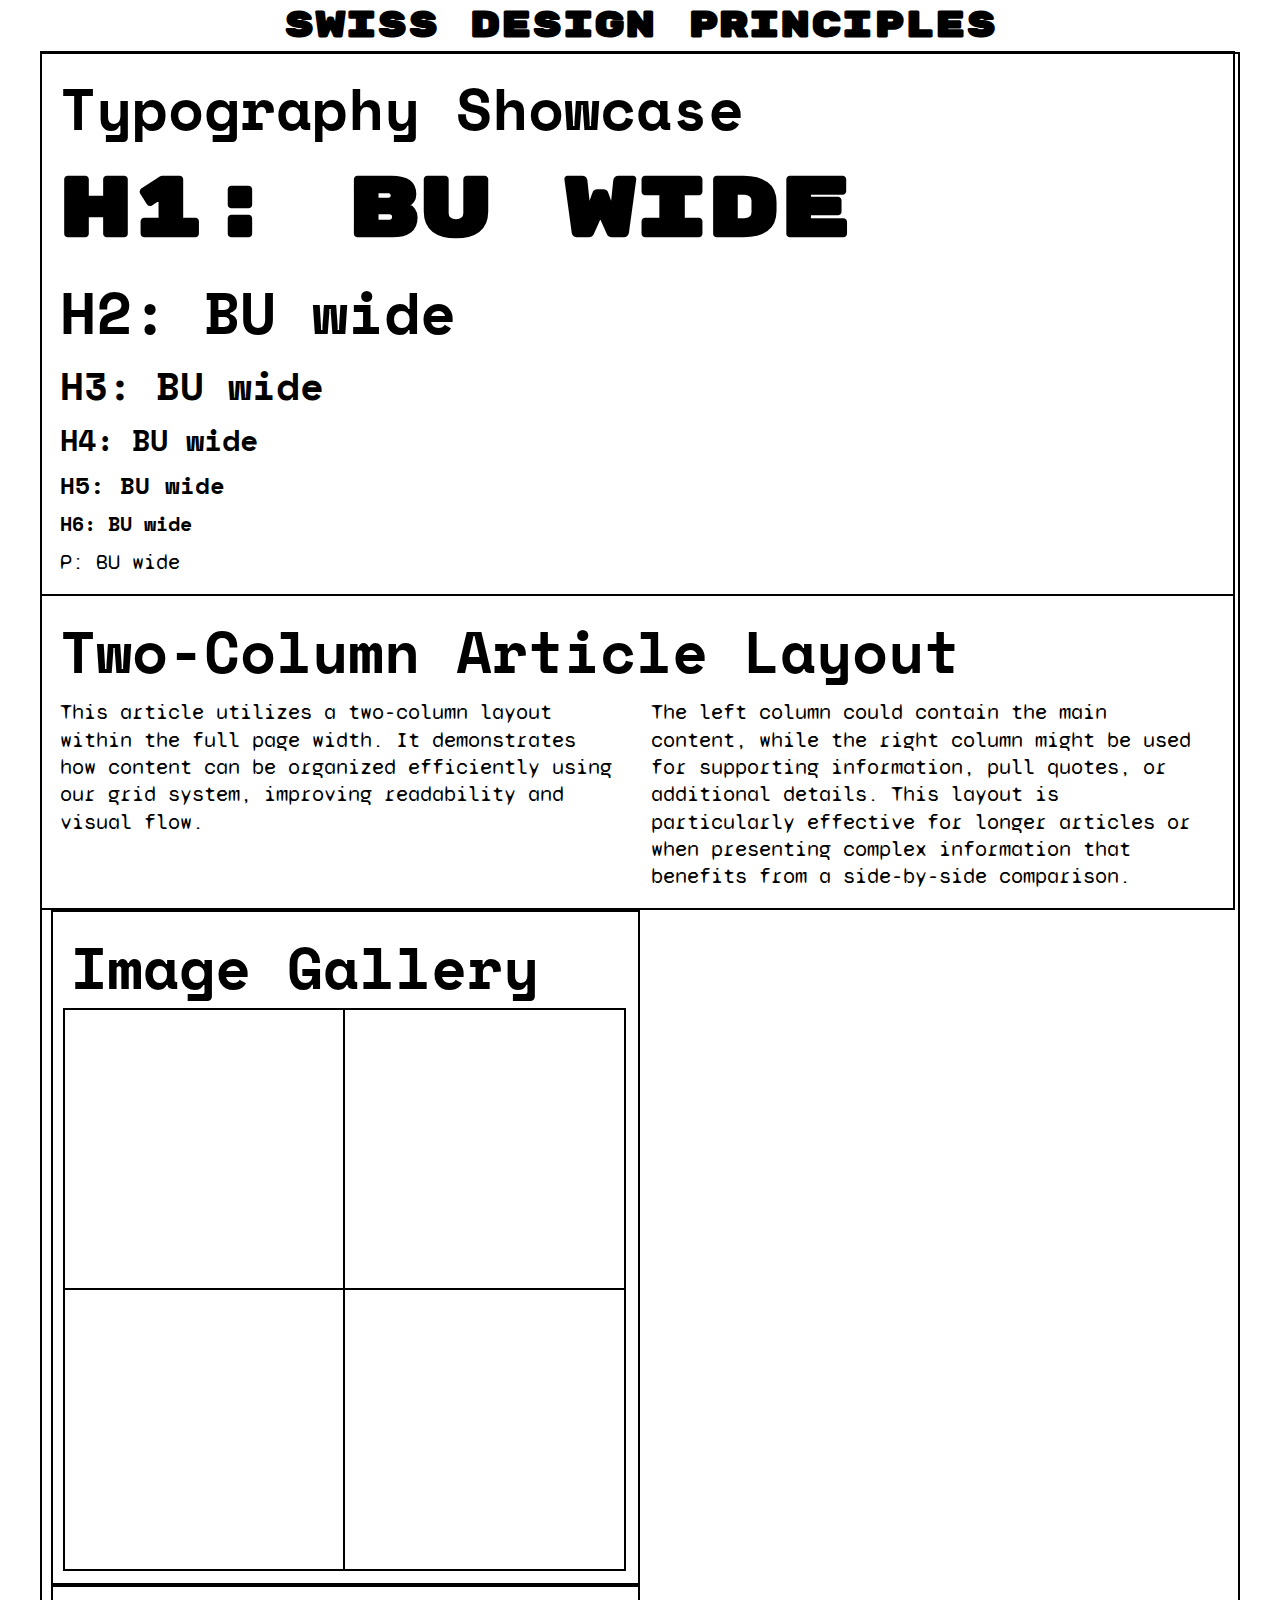
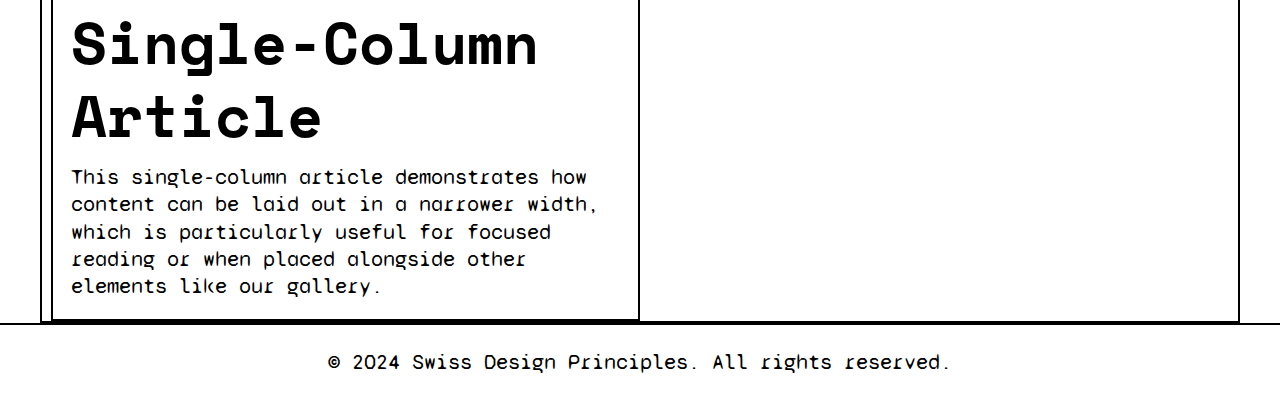
==== index.html @ 14ec398f "asd" ====
<html lang="en">
<head>
    <meta charset="UTF-8">
    <meta name="viewport" content="width=device-width, initial-scale=1.0">
    <title>Swiss Design Principles</title>
    <link href="https://fonts.googleapis.com/css2?family=Rubik+Mono+One&family=Space+Mono:wght@400;700&family=Syne+Mono&display=swap" rel="stylesheet">
    <link rel="stylesheet" href="styles.css">
</head>
<body>
  <header>
            <h1 class="grid-title">Swiss Design Principles</h1>
        </header>
    <div id="container" class="grid-container">
        
        <main>
            <section class="module module--full-width">
                <h2>Typography Showcase</h2>
                <div class="article">
                    <h1>H1: <span class="bu-count"></span> BU wide</h1>
                    <h2>H2: <span class="bu-count"></span> BU wide</h2>
                    <h3>H3: <span class="bu-count"></span> BU wide</h3>
                    <h4>H4: <span class="bu-count"></span> BU wide</h4>
                    <h5>H5: <span class="bu-count"></span> BU wide</h5>
                    <h6>H6: <span class="bu-count"></span> BU wide</h6>
                    <p>P: <span class="bu-count"></span> BU wide</p>
                </div>
            </section>
            <section class="module module--full-width">
                <h2>Two-Column Article Layout</h2>
                <div class="article two-column">
                    <p>This article utilizes a two-column layout within the full page width. It demonstrates how content can be organized efficiently using our grid system, improving readability and visual flow.</p>
                    <p>The left column could contain the main content, while the right column might be used for supporting information, pull quotes, or additional details. This layout is particularly effective for longer articles or when presenting complex information that benefits from a side-by-side comparison.</p>
                </div>
            </section>
            <div class="module module--half-width">
                <h2>Image Gallery</h2>
                <div class="gallery-grid">
                    <div class="gallery-item"></div>
                    <div class="gallery-item"></div>
                    <div class="gallery-item"></div>
                    <div class="gallery-item"></div>
                </div>
            </div>
            <div class="module module--half-width">
                <h2>Single-Column Article</h2>
                <div class="article">
                    <p>This single-column article demonstrates how content can be laid out in a narrower width, which is particularly useful for focused reading or when placed alongside other elements like our gallery.</p>
                </div>
            </div>
        </main>

    </div>
          <footer>
            <p>&copy; 2024 Swiss Design Principles. All rights reserved.</p>
        </footer>
    <script src="script.js"></script>
</body>
</html>
---- styles.css ----
/* Reset */
* {
  margin: 0;
  padding: 0;
  box-sizing: border-box;
}

/* General styling */
body {
  font-family: 'Syne Mono', monospace;
  background-color: #ffffff;
  color: #000000;
  margin: 0 auto;
}

/* Grid container */
.grid-container {
  display: grid;
  grid-template-columns: 1fr 1fr; /* Two equal columns */
  border-style: solid;
  border-color: #000000;
  /* Width, margins, and gaps dynamically calculated in JS */
}

/* Modules */
.module {
  border-style: solid;
  border-color: #000000;
  box-sizing: border-box;
  /* Margins, padding, and sizes dynamically calculated in JS */
}

.module--full-width {
  grid-column: 1 / -1; /* Full width across columns */
}

.module--half-width {
  float: left; /* Align to left or right based on JS logic */
  /* Width and margins dynamically calculated in JS */
}

/* Typography */
h1, h2, h3, h4, h5, h6, p {
  font-family: 'Syne Mono', monospace;
  /* Font sizes and line heights dynamically calculated in JS */
}

h1 {
  font-family: 'Rubik Mono One', sans-serif;
}

h2, h3, h4, h5, h6 {
  font-family: 'Space Mono', monospace;
}

.grid-title {
  text-align: center;
  font-family: 'Rubik Mono One', sans-serif;
  white-space: nowrap;
  overflow: hidden;
  text-overflow: ellipsis;
  /* Font size and margins dynamically calculated in JS */
}

/* Two-column layout */
.two-column {
  column-count: 2;
  /* Column gaps dynamically calculated in JS */
}

/* Gallery */
.gallery-grid {
  display: grid;
  grid-template-columns: repeat(2, 1fr);
  /* Gaps dynamically calculated in JS */
}

.gallery-item {
  aspect-ratio: 1 / 1;
  border-style: solid;
  border-color: #000000;
  box-sizing: border-box;
  /* Margins dynamically calculated in JS */
}

/* Footer */
footer {
  text-align: center;
  border-top-style: solid;
  border-color: #000000;
  /* Padding and border width dynamically calculated in JS */
}

/* Responsive adjustments */
@media (max-width: 768px) {
  .grid-container {
    grid-template-columns: 1fr; /* Single-column layout */
  }

  .module--half-width {
    width: 100%; /* Ensure modules stack */
    float: none;
  }

  .two-column {
    column-count: 1; /* Reduce to single column */
  }
}
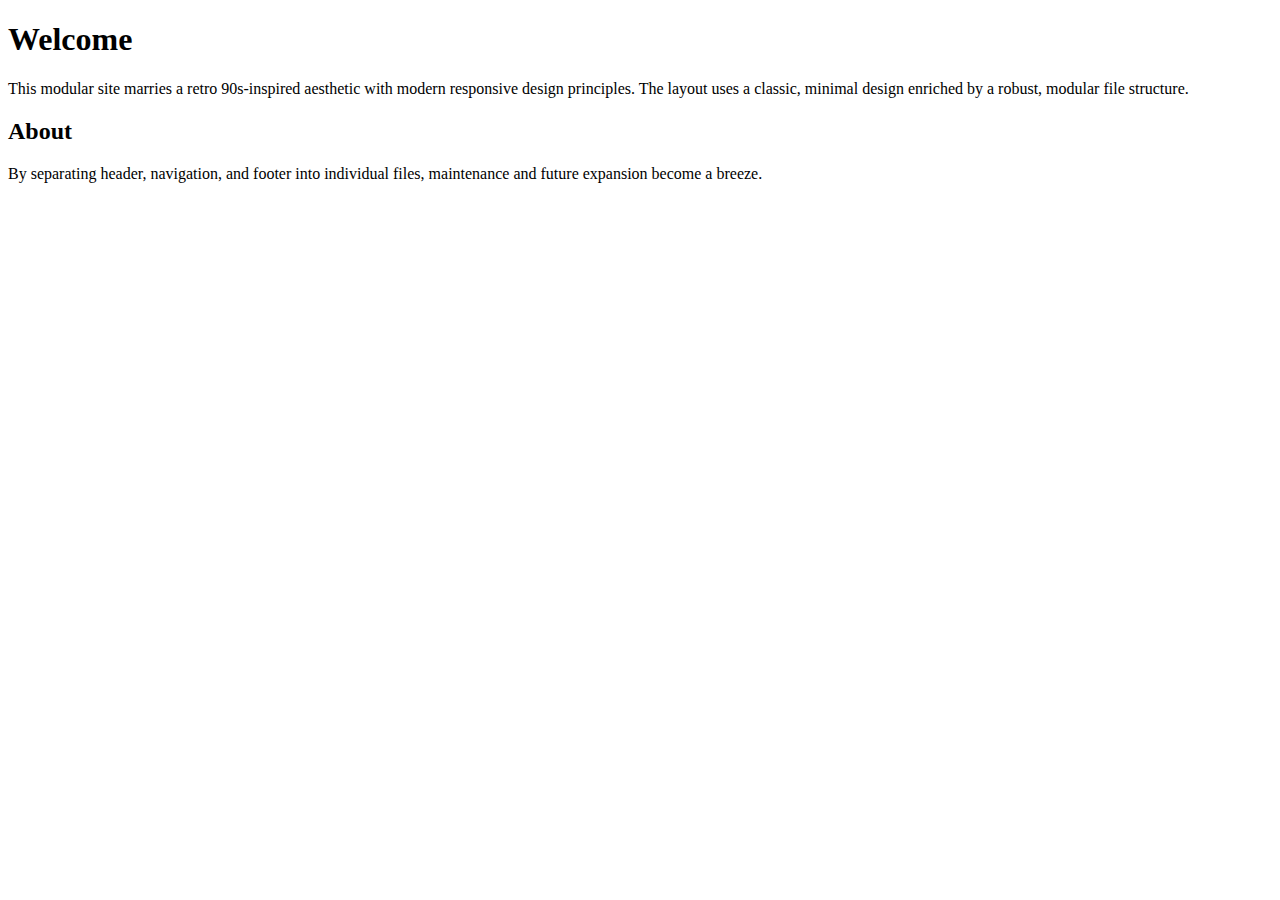
==== commit 17d59a5e: "remake" ====
--- a/index.html
+++ b/index.html
@@ -1,58 +1,43 @@
+<!DOCTYPE html>
 <html lang="en">
 <head>
-    <meta charset="UTF-8">
-    <meta name="viewport" content="width=device-width, initial-scale=1.0">
-    <title>Swiss Design Principles</title>
-    <link href="https://fonts.googleapis.com/css2?family=Rubik+Mono+One&family=Space+Mono:wght@400;700&family=Syne+Mono&display=swap" rel="stylesheet">
-    <link rel="stylesheet" href="styles.css">
+  <meta charset="UTF-8">
+  <!-- Ensure responsiveness on all devices -->
+  <meta name="viewport" content="width=device-width, initial-scale=1.0">
+  <title>Modular Minimal Site with Base Styling</title>
+  <!-- Link to external CSS -->
+  <link rel="stylesheet" href="css/styles.css">
+  <!-- Optional: Include the Space Mono font from Google Fonts -->
+  <link href="https://fonts.googleapis.com/css2?family=Space+Mono&display=swap" rel="stylesheet">
 </head>
 <body>
-  <header>
-            <h1 class="grid-title">Swiss Design Principles</h1>
-        </header>
-    <div id="container" class="grid-container">
-        
-        <main>
-            <section class="module module--full-width">
-                <h2>Typography Showcase</h2>
-                <div class="article">
-                    <h1>H1: <span class="bu-count"></span> BU wide</h1>
-                    <h2>H2: <span class="bu-count"></span> BU wide</h2>
-                    <h3>H3: <span class="bu-count"></span> BU wide</h3>
-                    <h4>H4: <span class="bu-count"></span> BU wide</h4>
-                    <h5>H5: <span class="bu-count"></span> BU wide</h5>
-                    <h6>H6: <span class="bu-count"></span> BU wide</h6>
-                    <p>P: <span class="bu-count"></span> BU wide</p>
-                </div>
-            </section>
-            <section class="module module--full-width">
-                <h2>Two-Column Article Layout</h2>
-                <div class="article two-column">
-                    <p>This article utilizes a two-column layout within the full page width. It demonstrates how content can be organized efficiently using our grid system, improving readability and visual flow.</p>
-                    <p>The left column could contain the main content, while the right column might be used for supporting information, pull quotes, or additional details. This layout is particularly effective for longer articles or when presenting complex information that benefits from a side-by-side comparison.</p>
-                </div>
-            </section>
-            <div class="module module--half-width">
-                <h2>Image Gallery</h2>
-                <div class="gallery-grid">
-                    <div class="gallery-item"></div>
-                    <div class="gallery-item"></div>
-                    <div class="gallery-item"></div>
-                    <div class="gallery-item"></div>
-                </div>
-            </div>
-            <div class="module module--half-width">
-                <h2>Single-Column Article</h2>
-                <div class="article">
-                    <p>This single-column article demonstrates how content can be laid out in a narrower width, which is particularly useful for focused reading or when placed alongside other elements like our gallery.</p>
-                </div>
-            </div>
-        </main>
+  <div class="calculator-container">
+    <!-- Modular components loaded via JavaScript -->
+    <div id="header"></div>
+    <div id="nav"></div>
 
-    </div>
-          <footer>
-            <p>&copy; 2024 Swiss Design Principles. All rights reserved.</p>
-        </footer>
-    <script src="script.js"></script>
+    <!-- Main content area -->
+    <main class="main-content">
+      <section class="box">
+        <h1>Welcome</h1>
+        <p>
+          This modular site marries a retro 90s-inspired aesthetic with modern responsive design principles.
+          The layout uses a classic, minimal design enriched by a robust, modular file structure.
+        </p>
+      </section>
+      <section class="box">
+        <h2>About</h2>
+        <p>
+          By separating header, navigation, and footer into individual files,
+          maintenance and future expansion become a breeze.
+        </p>
+      </section>
+    </main>
+
+    <div id="footer"></div>
+  </div>
+
+  <!-- Load the JavaScript module for dynamic component loading -->
+  <script src="js/components.js"></script>
 </body>
 </html>
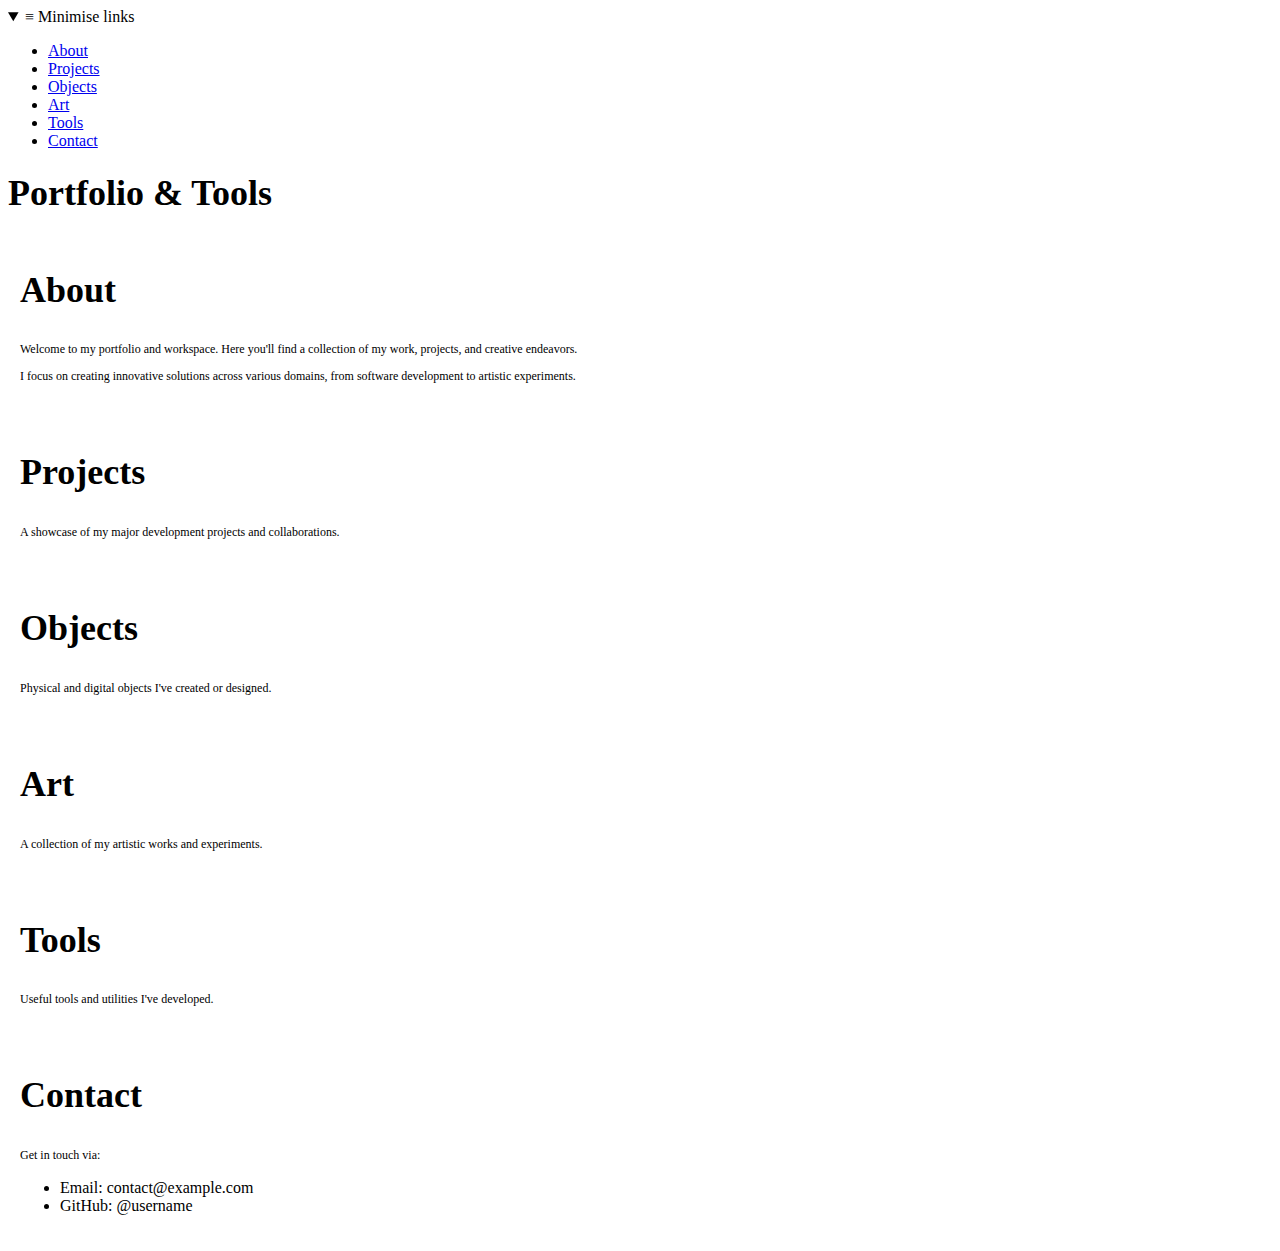
==== commit 24e2b8ac: "newqnew" ====
--- a/index.html
+++ b/index.html
@@ -1,43 +1,96 @@
 <!DOCTYPE html>
 <html lang="en">
 <head>
-  <meta charset="UTF-8">
-  <!-- Ensure responsiveness on all devices -->
-  <meta name="viewport" content="width=device-width, initial-scale=1.0">
-  <title>Modular Minimal Site with Base Styling</title>
-  <!-- Link to external CSS -->
-  <link rel="stylesheet" href="css/styles.css">
-  <!-- Optional: Include the Space Mono font from Google Fonts -->
-  <link href="https://fonts.googleapis.com/css2?family=Space+Mono&display=swap" rel="stylesheet">
+    <meta charset="utf-8">
+    <title>Portfolio & Tools</title>
+    <meta name="viewport" content="width=device-width, initial-scale=1">
+    <link href="https://fonts.googleapis.com/css2?family=Rubik+Mono+One&family=Space+Mono:wght@400;700&family=Syne+Mono&display=swap" rel="stylesheet">
+    <link rel="stylesheet" href="styles.css">
 </head>
 <body>
-  <div class="calculator-container">
-    <!-- Modular components loaded via JavaScript -->
-    <div id="header"></div>
-    <div id="nav"></div>
+    <aside class="sidenav">
+        <details open>
+            <summary class="nav-toggle">≡ Minimise links</summary>
+            <nav>
+                <ul>
+                    <li><a href="#about">About</a></li>
+                    <li><a href="#projects">Projects</a></li>
+                    <li><a href="#objects">Objects</a></li>
+                    <li><a href="#art">Art</a></li>
+                    <li><a href="#tools">Tools</a></li>
+                    <li><a href="#contact">Contact</a></li>
+                </ul>
+            </nav>
+        </details>
+    </aside>
 
-    <!-- Main content area -->
-    <main class="main-content">
-      <section class="box">
-        <h1>Welcome</h1>
-        <p>
-          This modular site marries a retro 90s-inspired aesthetic with modern responsive design principles.
-          The layout uses a classic, minimal design enriched by a robust, modular file structure.
-        </p>
-      </section>
-      <section class="box">
-        <h2>About</h2>
-        <p>
-          By separating header, navigation, and footer into individual files,
-          maintenance and future expansion become a breeze.
-        </p>
-      </section>
-    </main>
+    <div class="grid-container">
+        <h1>Portfolio & Tools</h1>
 
-    <div id="footer"></div>
-  </div>
+        <section id="about" class="module module--full-width">
+            <h2>About</h2>
+            <div class="article two-column">
+                <p>Welcome to my portfolio and workspace. Here you'll find a collection of my work, projects, and creative endeavors.</p>
+                <p>I focus on creating innovative solutions across various domains, from software development to artistic experiments.</p>
+            </div>
+        </section>
 
-  <!-- Load the JavaScript module for dynamic component loading -->
-  <script src="js/components.js"></script>
+        <section id="projects" class="module module--half-width">
+            <h2>Projects</h2>
+            <div class="article single-column">
+                <p>A showcase of my major development projects and collaborations.</p>
+                <div class="gallery-grid">
+                    <div class="gallery-item"></div>
+                    <div class="gallery-item"></div>
+                </div>
+            </div>
+        </section>
+
+        <section id="objects" class="module module--half-width">
+            <h2>Objects</h2>
+            <div class="article single-column">
+                <p>Physical and digital objects I've created or designed.</p>
+                <div class="gallery-grid">
+                    <div class="gallery-item"></div>
+                    <div class="gallery-item"></div>
+                </div>
+            </div>
+        </section>
+
+        <section id="art" class="module module--half-width">
+            <h2>Art</h2>
+            <div class="article single-column">
+                <p>A collection of my artistic works and experiments.</p>
+                <div class="gallery-grid">
+                    <div class="gallery-item"></div>
+                    <div class="gallery-item"></div>
+                </div>
+            </div>
+        </section>
+
+        <section id="tools" class="module module--half-width">
+            <h2>Tools</h2>
+            <div class="article single-column">
+                <p>Useful tools and utilities I've developed.</p>
+                <div class="gallery-grid">
+                    <div class="gallery-item"></div>
+                    <div class="gallery-item"></div>
+                </div>
+            </div>
+        </section>
+
+        <section id="contact" class="module module--full-width">
+            <h2>Contact</h2>
+            <div class="article two-column">
+                <p>Get in touch via:</p>
+                <ul>
+                    <li>Email: contact@example.com</li>
+                    <li>GitHub: @username</li>
+                </ul>
+            </div>
+        </section>
+    </div>
+
+    <script src="script.js"></script>
 </body>
-</html>
+</html>--- a/styles.css
+++ b/styles.css
@@ -0,0 +1,114 @@
+// Configuration
+const config = {
+    targetBU: 16, // Base unit in pixels
+    maxContainerWidth: 1200,
+    minContainerWidth: 300,
+    componentSizes: {
+        h1: 6/1,
+        h2: 6/2,
+        h3: 6/3,
+        h4: 6/4,
+        h5: 6/5,
+        h6: 6/6,
+        p: 1
+    },
+    fontWidthRatios: {
+        'Rubik Mono One': 0.85,
+        'Space Mono': 0.61,
+        'Syne Mono': 0.55
+    }
+};
+
+// Calculate base unit based on container width
+function calculateBaseUnit(containerWidth) {
+    return Math.min(containerWidth * 0.01, config.targetBU);
+}
+
+// Adjust typography based on container size
+function adjustTypography(baseUnit, containerWidth) {
+    Object.entries(config.componentSizes).forEach(([tag, multiplier]) => {
+        document.querySelectorAll(tag).forEach(element => {
+            const fontFamily = window
+                .getComputedStyle(element)
+                .fontFamily
+                .split(',')[0]
+                .replace(/['\"]/g, '');
+            const fontRatio = config.fontWidthRatios[fontFamily] || 1;
+            
+            const fontSize = baseUnit * multiplier / fontRatio;
+            element.style.fontSize = `${fontSize}px`;
+            element.style.lineHeight = `${fontSize * 1.25}px`;
+        });
+    });
+
+    // Adjust title
+    const title = document.querySelector('h1');
+    if (title) {
+        const titleFontSize = Math.min(containerWidth / title.textContent.length, baseUnit * 3);
+        title.style.fontSize = `${titleFontSize}px`;
+        title.style.lineHeight = `${titleFontSize * 1.1}px`;
+        title.style.marginBottom = `${baseUnit}px`;
+    }
+}
+
+// Adjust module layout based on container size
+function adjustModuleLayout(baseUnit, containerWidth) {
+    const gutterWidth = baseUnit * 1.5;
+    const borderWidth = baseUnit * 0.2;
+    const padding = baseUnit;
+    
+    const gridContainer = document.querySelector('.grid-container');
+    if (gridContainer) {
+        gridContainer.style.maxWidth = `${config.maxContainerWidth}px`;
+        gridContainer.style.minWidth = `${config.minContainerWidth}px`;
+        gridContainer.style.borderWidth = `${borderWidth}px`;
+    }
+
+    // Adjust modules
+    document.querySelectorAll('.module').forEach(module => {
+        module.style.borderWidth = `${borderWidth}px`;
+        module.style.padding = `${padding}px`;
+    });
+
+    // Adjust gallery items
+    document.querySelectorAll('.gallery-item').forEach(item => {
+        item.style.borderWidth = `${borderWidth}px`;
+    });
+}
+
+// Main layout adjustment function
+function adjustLayout() {
+    const container = document.querySelector('.grid-container');
+    if (!container) return;
+
+    const containerWidth = Math.min(
+        Math.max(container.offsetWidth, config.minContainerWidth),
+        config.maxContainerWidth
+    );
+
+    const baseUnit = calculateBaseUnit(containerWidth);
+    adjustModuleLayout(baseUnit, containerWidth);
+    adjustTypography(baseUnit, containerWidth);
+}
+
+// Event listeners
+window.addEventListener('resize', () => {
+    clearTimeout(window.layoutResizeTimeout);
+    window.layoutResizeTimeout = setTimeout(adjustLayout, 150);
+});
+
+document.addEventListener('DOMContentLoaded', adjustLayout);
+
+// Navigation toggle functionality
+document.addEventListener('DOMContentLoaded', () => {
+    const details = document.querySelector('details');
+    if (details) {
+        const summary = details.querySelector('summary');
+        if (summary) {
+            summary.addEventListener('click', () => {
+                const isOpen = details.hasAttribute('open');
+                summary.textContent = isOpen ? '≡ Expand links' : '≡ Minimise links';
+            });
+        }
+    }
+});